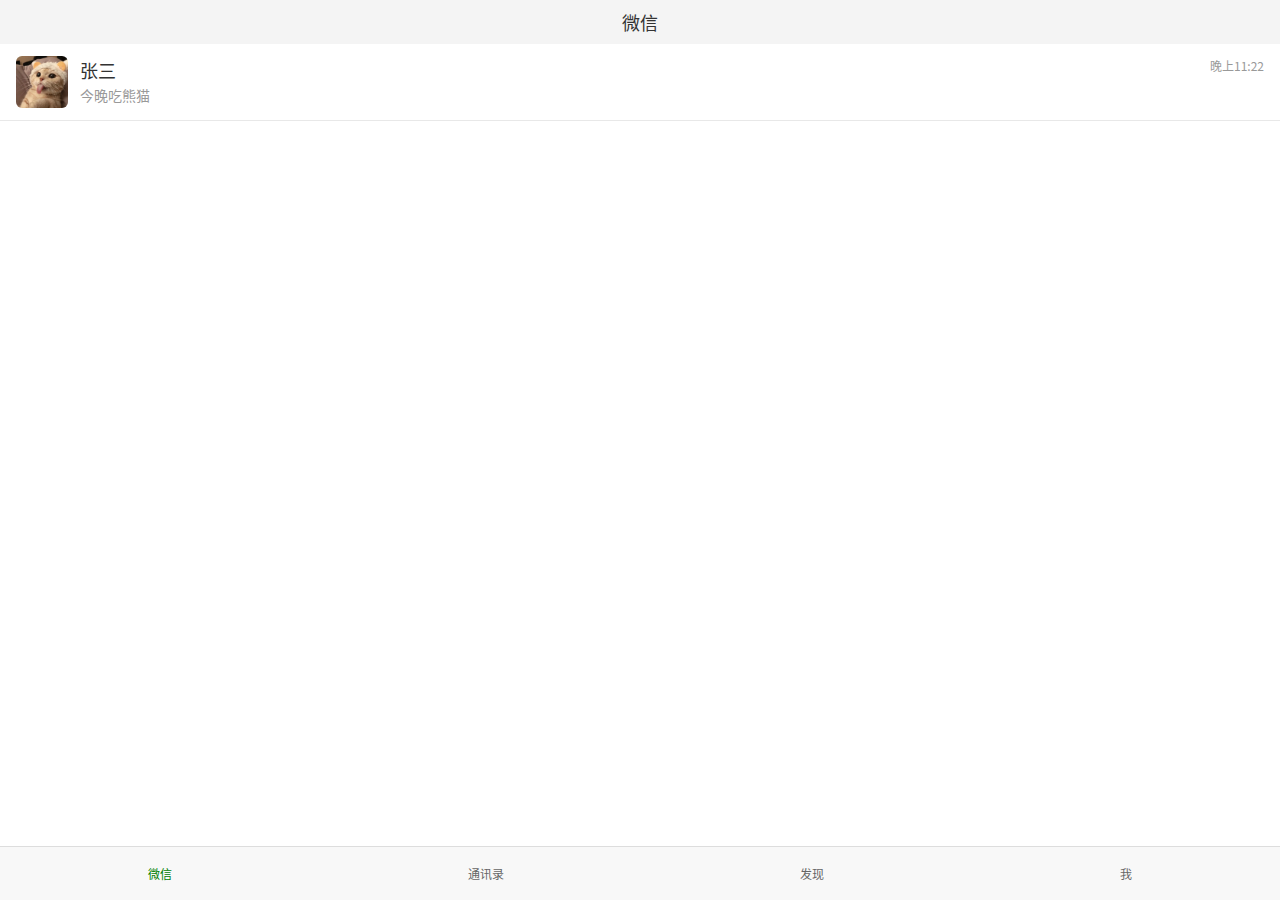
==== index.html @ 4fb8d702 "样式调整" ====
<!DOCTYPE html>
<html lang="en">
  <head>
    <meta charset="UTF-8" />
    <meta http-equiv="X-UA-Compatible" content="IE=edge" />
    <meta name="viewport" content="width=device-width,initial-scale=1.0,maximum-scale=1.0,user-scalable=0" />
    <title>Document</title>
    <link rel="stylesheet" href="./style/index.css" />
    <link rel="stylesheet" href="//at.alicdn.com/t/font_2818732_ipl0q9340e9.css" />
  </head>
  <body>
    <div id="app">
      <div class="header">
        <span class="left"></span>
        <p class="title">微信</p>
        <span class="right">
          <a class="link" href="javascript:;">
            <i class="icon iconfont we-search"></i>
          </a>
          <a class="link" href="javascript:;">
            <i class="icon iconfont we-addition"></i>
          </a>
        </span>
      </div>
      <div class="content">
        <ul class="chat-list">
          <li class="chat-item">
            <a class="link" href="./pages/chat.html">
              <div class="avatar">
                <img src="./images/avatar.jpg" alt="张三" />
              </div>
              <div class="main">
                <div class="first-column">
                  <div class="name ellipsis">张三</div>
                  <div class="message ellipsis">今晚吃熊猫</div>
                </div>
                <div class="second-column">
                  <div class="time">晚上11:22</div>
                  <div class="status"></div>
                </div>
              </div>
            </a>
          </li>
        </ul>
      </div>
      <div class="footer">
        <ul class="tab-bar">
          <li class="item">
            <a class="link selected" href="javascript:;">
              <i class="icon iconfont we-interactive_fill"></i>
              <span class="title">微信</span>
            </a>
          </li>
          <li class="item">
            <a class="link" href="javascript:;">
              <i class="icon iconfont we-addressbook"></i>
              <span class="title">通讯录</span>
            </a>
          </li>
          <li class="item">
            <a class="link" href="javascript:;">
              <i class="icon iconfont we-integral"></i>
              <span class="title">发现</span>
            </a>
          </li>
          <li class="item">
            <a class="link" href="javascript:;">
              <i class="icon iconfont we-mine"></i>
              <span class="title">我</span>
            </a>
          </li>
        </ul>
      </div>
    </div>
  </body>
</html>
---- style/index.css ----
* {
  margin: 0;
  padding: 0;
}

html,
body {
  font-family: -apple-system, BlinkMacSystemFont, Helvetica Neue, PingFang SC, Microsoft YaHei, Source Han Sans SC,
    Noto Sans CJK SC, WenQuanYi Micro Hei, sans-serif;
  font-size: 14px;
  line-height: 1.4;
  font-weight: 400;
  color: #333;
  -webkit-tap-highlight-color: #33333305;
  height: 100%;
  box-sizing: border-box;
}
ul,
li {
  list-style: none;
}
a {
  text-decoration: none;
  color: #333;
}

#app {
  display: flex;
  flex-direction: column;
  height: 100%;
}

.header {
  height: 44px;
  background-color: #f4f4f4;
  text-align: center;
  font-size: 18px;
  line-height: 44px;
  position: relative;
}
.header .left {
  display: flex;
  position: absolute;
  left: 0;
  top: 0;
}
.header .right {
  display: flex;
  position: absolute;
  right: 0;
  top: 0;
}
.header .right .link,
.header .left .link {
  width: 44px;
}
.header .right .link .icon,
.header .left .link .icon {
  font-size: 26px;
  line-height: 44px;
}

.content {
  flex: 1;
}
.content .chat-item .link {
  display: flex;
  padding: 0 16px;
  border-bottom: 1px solid #e8e8e8;
}
.content .chat-item .avatar {
  padding: 12px 12px 12px 0;
}
.content .chat-item .avatar img {
  display: block;
  width: 52px;
  height: 52px;
  object-fit: cover;
  border-radius: 6px;
}
.content .chat-item .main {
  display: flex;
  flex: 1;
  padding: 14px 0;
  min-width: 0; /* 超出隐藏 */
}
.content .chat-item .main .first-column {
  display: flex;
  flex-direction: column;
  justify-content: space-between;
  align-items: flex-start;
  flex: 1;
  margin-right: 16px;
  width: 100%;
  min-width: 0; /* 超出隐藏 */
}
.content .chat-item .main .first-column .name {
  font-size: 18px;
  font-weight: 500;
  width: 100%;
}
.content .chat-item .main .first-column .message {
  color: #999;
  width: 100%;
}
.content .chat-item .main .second-column {
  display: flex;
  flex-direction: column;
  justify-content: space-between;
  align-items: flex-end;
}
.content .chat-item .main .second-column .time {
  font-size: 12px;
  color: #999;
}

.footer {
  height: 54px;
  background-color: #f8f8f8;
}
.footer .tab-bar {
  height: 100%;
  display: flex;
  justify-content: space-around;
  align-items: center;
  border-top: 1px solid #ddd;
  box-sizing: border-box;
}
.footer .tab-bar .item .link {
  display: flex;
  flex-direction: column;
  align-items: center;
  line-height: 1;
  color: #666;
}
.footer .tab-bar .item .link.selected {
  color: green;
}
.footer .tab-bar .item .link .icon {
  font-size: 30px;
  margin-top: -2px;
}
.footer .tab-bar .item .link .title {
  font-size: 12px;
  margin-top: 2px;
}

.ellipsis {
  white-space: nowrap;
  overflow: hidden;
  text-overflow: ellipsis;
}
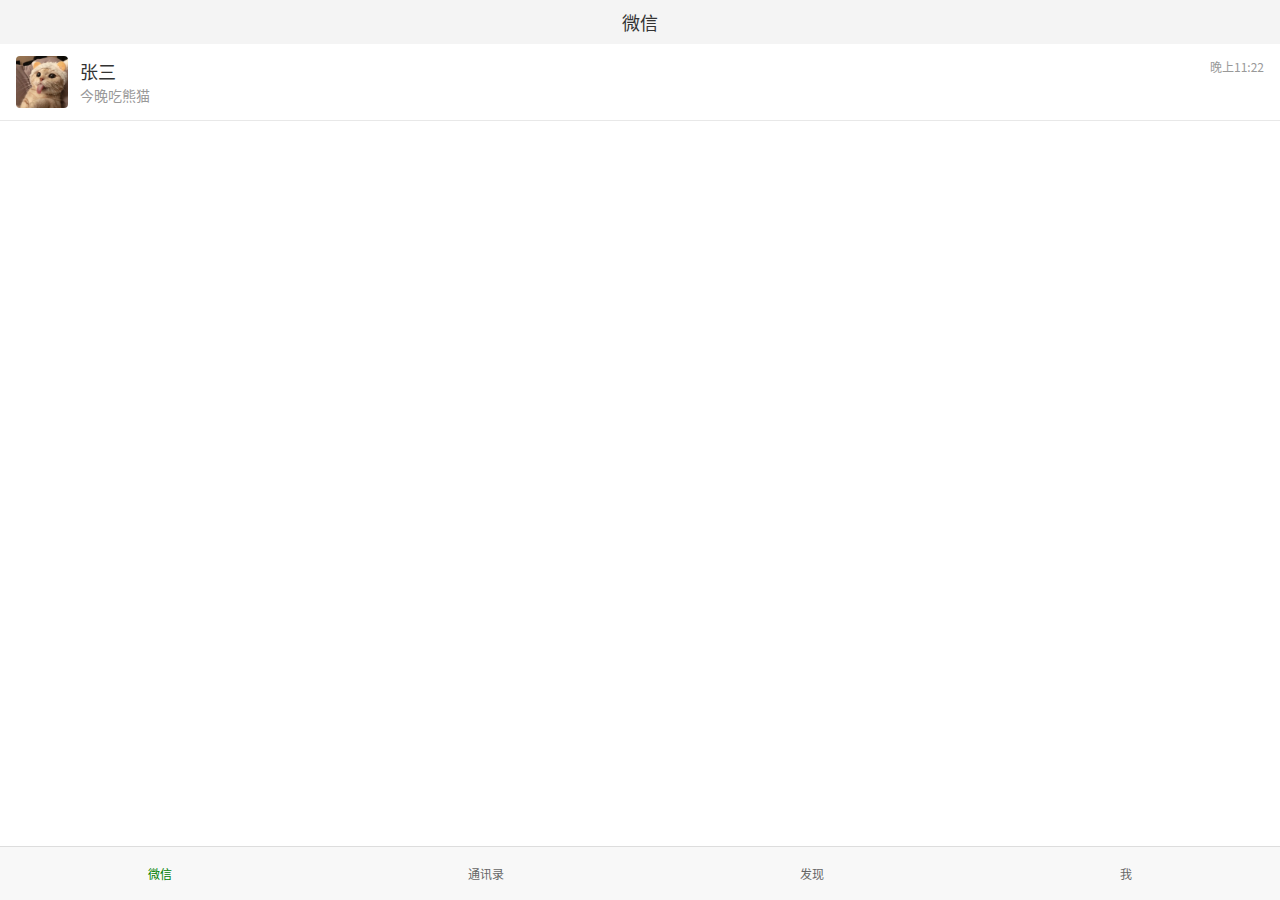
==== commit c7663851: "调整页面基本样式" ====
--- a/index.html
+++ b/index.html
@@ -4,9 +4,9 @@
     <meta charset="UTF-8" />
     <meta http-equiv="X-UA-Compatible" content="IE=edge" />
     <meta name="viewport" content="width=device-width,initial-scale=1.0,maximum-scale=1.0,user-scalable=0" />
-    <title>Document</title>
+    <title>WeChatWeb</title>
     <link rel="stylesheet" href="./style/index.css" />
-    <link rel="stylesheet" href="//at.alicdn.com/t/font_2818732_ipl0q9340e9.css" />
+    <link rel="stylesheet" href="//at.alicdn.com/t/font_2818732_y5mooe6txja.css" />
   </head>
   <body>
     <div id="app">
--- a/style/index.css
+++ b/style/index.css
@@ -8,7 +8,7 @@
   font-family: -apple-system, BlinkMacSystemFont, Helvetica Neue, PingFang SC, Microsoft YaHei, Source Han Sans SC,
     Noto Sans CJK SC, WenQuanYi Micro Hei, sans-serif;
   font-size: 14px;
-  line-height: 1.4;
+  line-height: 1.5;
   font-weight: 400;
   color: #333;
   -webkit-tap-highlight-color: #33333305;
@@ -76,7 +76,7 @@
   width: 52px;
   height: 52px;
   object-fit: cover;
-  border-radius: 6px;
+  border-radius: 4px;
 }
 .content .chat-item .main {
   display: flex;
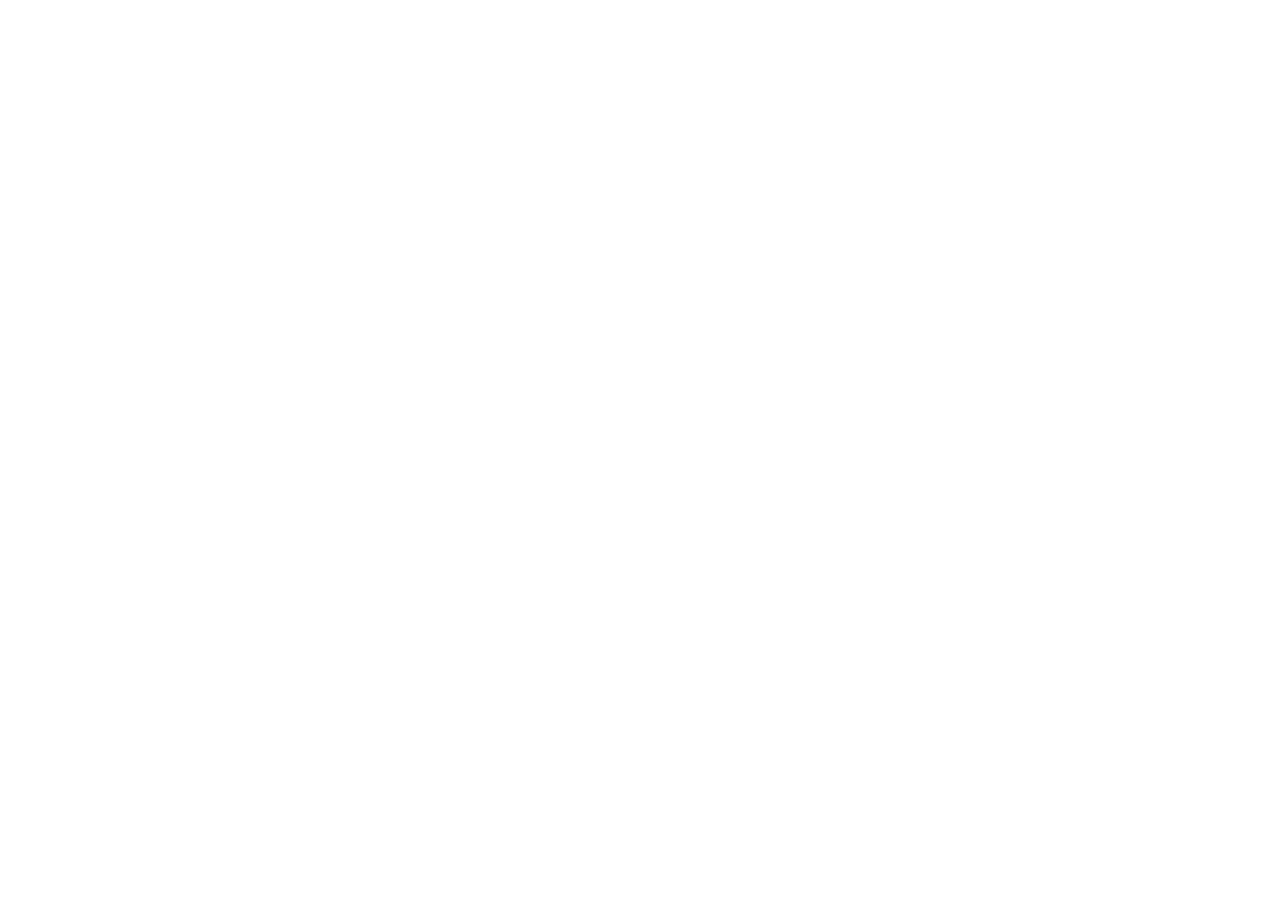
==== commit e63aa015: "测试一下初步效果" ====
--- a/index.html
+++ b/index.html
@@ -6,71 +6,11 @@
     <meta name="viewport" content="width=device-width,initial-scale=1.0,maximum-scale=1.0,user-scalable=0" />
     <title>WeChatWeb</title>
     <link rel="stylesheet" href="./style/index.css" />
+    <link rel="stylesheet" href="./style/components.css" />
     <link rel="stylesheet" href="//at.alicdn.com/t/font_2818732_y5mooe6txja.css" />
   </head>
   <body>
-    <div id="app">
-      <div class="header">
-        <span class="left"></span>
-        <p class="title">微信</p>
-        <span class="right">
-          <a class="link" href="javascript:;">
-            <i class="icon iconfont we-search"></i>
-          </a>
-          <a class="link" href="javascript:;">
-            <i class="icon iconfont we-addition"></i>
-          </a>
-        </span>
-      </div>
-      <div class="content">
-        <ul class="chat-list">
-          <li class="chat-item">
-            <a class="link" href="./pages/chat.html">
-              <div class="avatar">
-                <img src="./images/avatar.jpg" alt="张三" />
-              </div>
-              <div class="main">
-                <div class="first-column">
-                  <div class="name ellipsis">张三</div>
-                  <div class="message ellipsis">今晚吃熊猫</div>
-                </div>
-                <div class="second-column">
-                  <div class="time">晚上11:22</div>
-                  <div class="status"></div>
-                </div>
-              </div>
-            </a>
-          </li>
-        </ul>
-      </div>
-      <div class="footer">
-        <ul class="tab-bar">
-          <li class="item">
-            <a class="link selected" href="javascript:;">
-              <i class="icon iconfont we-interactive_fill"></i>
-              <span class="title">微信</span>
-            </a>
-          </li>
-          <li class="item">
-            <a class="link" href="javascript:;">
-              <i class="icon iconfont we-addressbook"></i>
-              <span class="title">通讯录</span>
-            </a>
-          </li>
-          <li class="item">
-            <a class="link" href="javascript:;">
-              <i class="icon iconfont we-integral"></i>
-              <span class="title">发现</span>
-            </a>
-          </li>
-          <li class="item">
-            <a class="link" href="javascript:;">
-              <i class="icon iconfont we-mine"></i>
-              <span class="title">我</span>
-            </a>
-          </li>
-        </ul>
-      </div>
-    </div>
+    <div id="app"></div>
+    <script type="module" src="./main.js"></script>
   </body>
 </html>
--- a/style/index.css
+++ b/style/index.css
@@ -25,9 +25,28 @@
 }
 
 #app {
+  height: 100%;
+  position: relative;
+}
+
+.container {
   display: flex;
   flex-direction: column;
+  width: 100%;
   height: 100%;
+  transform: translateX(0);
+  transition: 0.5s transform ease;
+  will-change: transform;
+  position: absolute;
+  top: 0;
+  left: 0;
+}
+
+.container-in {
+  transform: translateX(100%);
+}
+.container-out {
+  transform: translateX(100%);
 }
 
 .header {
--- a/style/components.css
+++ b/style/components.css
@@ -0,0 +1 @@
+@import url('chat.css');
